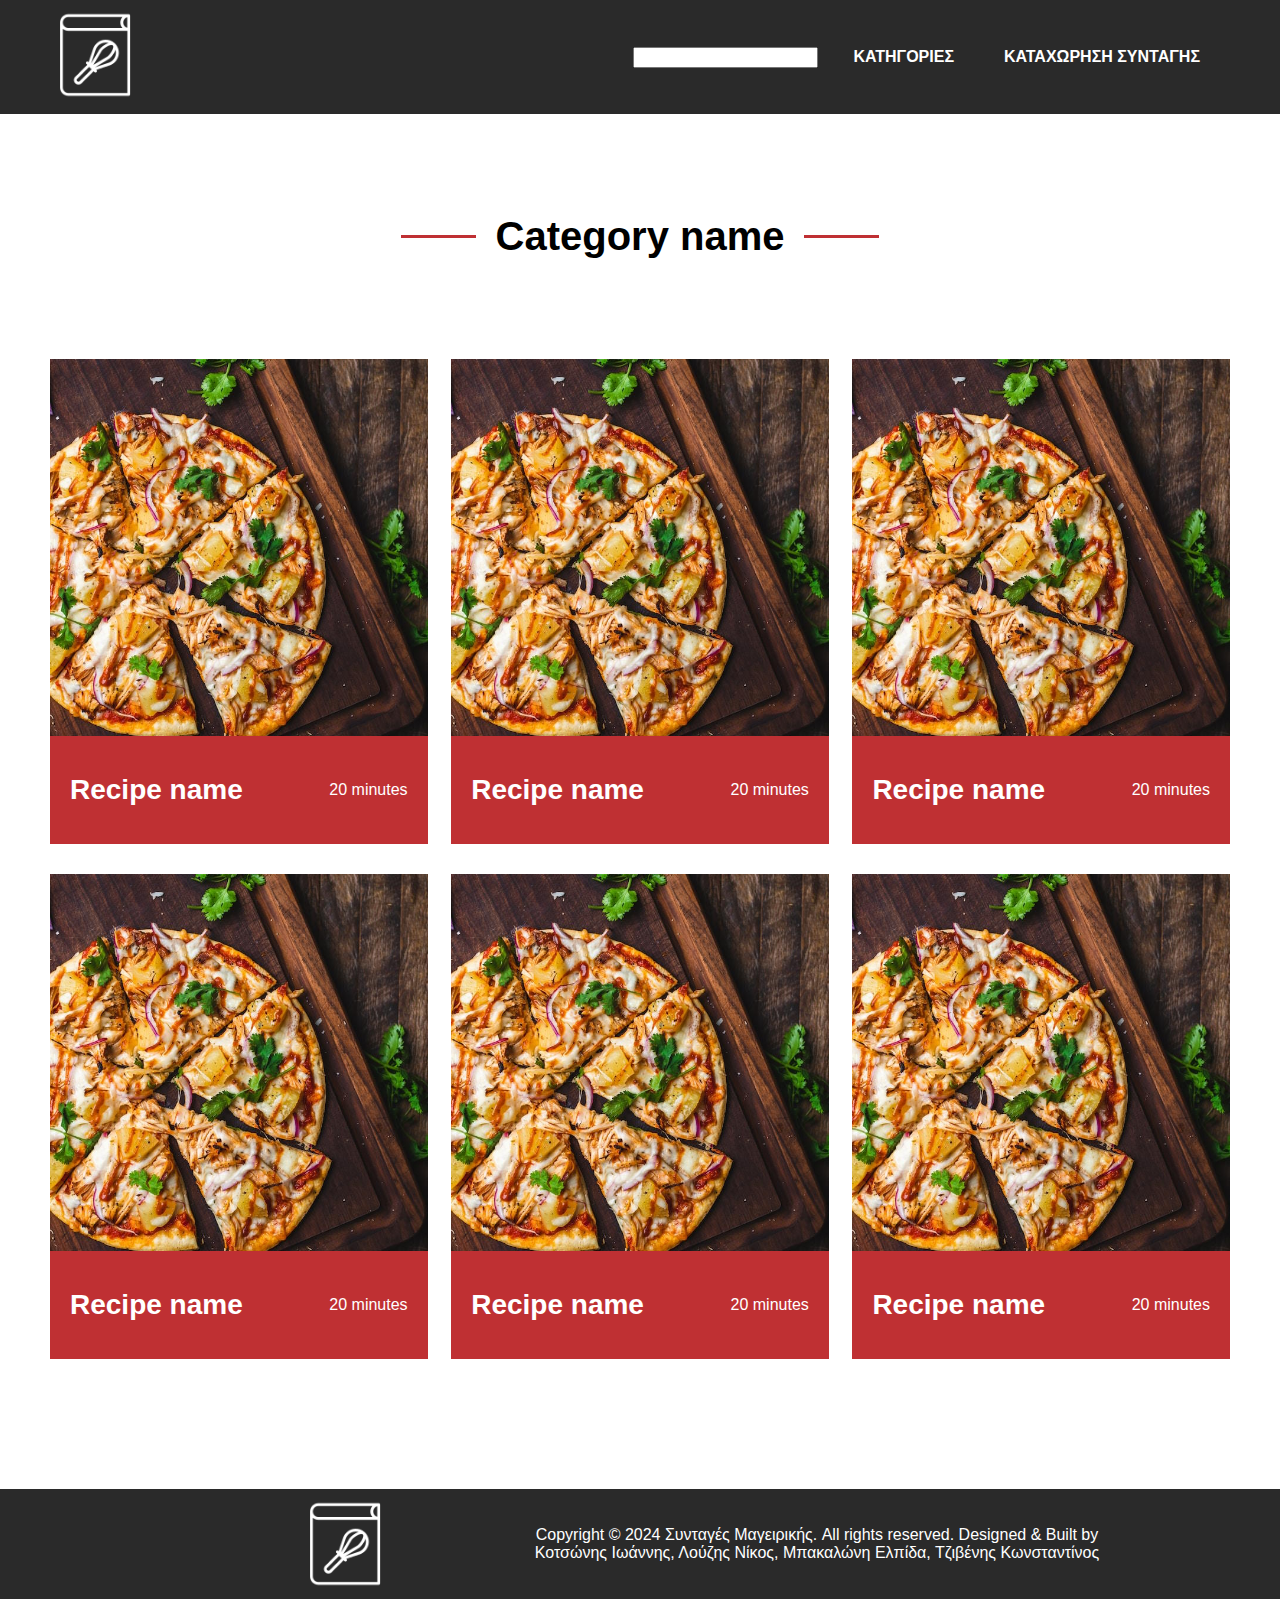
==== category-recipe.html @ 2306a954 "init commit" ====
<!DOCTYPE html>
<html lang="en">
<head>
    <meta charset="UTF-8">
    <meta name="viewport" content="width=device-width, initial-scale=1.0">
    <title>Document</title>
    <link rel="stylesheet" href="./assets/css/style.css">

    <script src="./assets/js/jquery/jquery.js"></script>
    <script src="./assets/js/app.js"></script>
</head>
<body>
    <div class="outer-container">
        <header id="header">
            <div class="header-inner flex">
                <div class="logo">
                    <a href="./homepage.html"><img src="./images/logo.png" alt="Logo icon"></a>
                </div>
                <div id="menu-toggle">
                    <span class="fa-solid fa-bars"></span>
                </div>
                <nav role="navigation">
                    <ul id="navigation-menu" class="flex">
                        <li>
                            <form class="search flex" action="">
                                <label for="search-form">Search Form</label>
                                <input type="search" id="search-form" name="search-form">
                                <button type="submit"><span class="fa-solid fa-magnifying-glass search-icon"></span></button>
                            </form>
                        </li>    
                        <li><a class="nav_bar_link_item" href="./category.html">ΚΑΤΗΓΟΡΙΕΣ</a></li>
                        <li><a class="nav_bar_link_item" href="./recipe-registration.html">ΚΑΤΑΧΩΡΗΣΗ ΣΥΝΤΑΓΗΣ</a></li>
                        <!--<li><a class="nav_bar_link_item" href="./login.html">LOGIN</a></li>
                        <li><a class="nav_bar_link_item" href="./register.html">REGISTER</a></li>-->
                    </ul>
                </nav>
            </div>    
        </header>
        <div class="category-recipe-wrapper" id="category_recipe_wrapper"></div>    
            <h1 class="title">Category name</h1>
            <div class="category-page flex">
                <a class="recipe-box" href="syntagi.html" title="Recipe name">
                    <img src="./images/pizza.jpg" alt="Image recipe"/>
                    <div class="recipe-info flex">
                        <h2>Recipe name</h2>
                        <div class="prep-time">20 minutes</div>
                    </div>        
                </a>
                <a class="recipe-box" href="syntagi.html" title="Recipe name">
                    <img src="./images/pizza.jpg" alt="Image recipe"/>
                    <div class="recipe-info flex">
                        <h2>Recipe name</h2>
                        <div class="prep-time">20 minutes</div>
                    </div>        
                </a>
                <a class="recipe-box" href="syntagi.html" title="Recipe name">
                    <img src="./images/pizza.jpg" alt="Image recipe"/>
                    <div class="recipe-info flex">
                        <h2>Recipe name</h2>
                        <div class="prep-time">20 minutes</div>
                    </div>        
                </a>
                <a class="recipe-box" href="syntagi.html" title="Recipe name">
                    <img src="./images/pizza.jpg" alt="Image recipe"/>
                    <div class="recipe-info flex">
                        <h2>Recipe name</h2>
                        <div class="prep-time">20 minutes</div>
                    </div>        
                </a>
                <a class="recipe-box" href="syntagi.html" title="Recipe name">
                    <img src="./images/pizza.jpg" alt="Image recipe"/>
                    <div class="recipe-info flex">
                        <h2>Recipe name</h2>
                        <div class="prep-time">20 minutes</div>
                    </div>        
                </a>
                <a class="recipe-box" href="syntagi.html" title="Recipe name">
                    <img src="./images/pizza.jpg" alt="Image recipe"/>
                    <div class="recipe-info flex">
                        <h2>Recipe name</h2>
                        <div class="prep-time">20 minutes</div>
                    </div>        
                </a>
            </div>
        </div>
        <footer class="flex">
            <div class="logo flex">
                <img src="./images/logo.png" alt="Logo icon">
            </div>
            <div class="copyright"><span>Copyright © 2024 Συνταγές Μαγειρικής. All rights reserved. Designed &amp; Built by Κοτσώνης Ιωάννης, Λούζης Νίκος, Μπακαλώνη Ελπίδα, Τζιβένης Κωνσταντίνος</span>
            </div>
        </footer>
    </div>
    <div class="loading-screen"></div>

</body>
</html>
---- assets/css/style.css ----
:root {
    --primary-color: #2a2a2a;
    --gray-color:#f3f3f3;
    --secondary-color: #bf3033;
    font-family: 'Roboto', sans-serif;
}

body {
    margin: 0;
    overflow-x: hidden;
}

/*General rules*/

.outer-container {
    margin: 0 auto;
    max-width: 100%;
    position: relative;
    width: 1920px;
}

.container {
    margin: 0 auto;
    max-width: 100%;
    width: 1920px;
}

h1 {
    font-size: 40px;
    font-weight: 700;
    text-align: center;
}

h2 {
    font-size: 28px;
}

.flex {
    display: flex;
}

header,
footer {
    background-color: var(--primary-color);
    color:#ffffff;
    padding: 10px 50px;
}

header {
    position: sticky;
    top: 0;
    z-index: 9999;
}

.header-inner {
    align-items: center;
    justify-content: space-between;
    
}

.logo img {
    width: 90px;
}

nav {
    align-items: center;
}

nav ul {
    list-style-type: none;
}

nav ul.flex {
    align-items: center;
    justify-content: flex-end;
}

nav ul li {
    padding: 5px 15px;
}

nav ul li a {
    border-bottom: 1px solid transparent;
    color: #ffffff;
    font-size: 16px;
    margin-right: 10px;
    font-weight: 700;
    padding: 0 5px 2px;
    text-transform: uppercase;
    text-decoration: none;    
    transition: 100ms ease-in-out;
}

nav ul li a:hover {
    border-color: #ffffff;
}

.fa-bars {
    font-size: 30px;
}

/* Search form */
form label {
    display: none;
}

.search {
    align-items: center;
    border-radius: 10px;
    position: relative;
}

.search button {
    background-color: transparent;
    border: none;
    position: absolute;
    right: 0;
}


/* Login & Register */
.img-form {
    width: 50%;
}

.image-form {
    height: 100vh;
    width: 100%;
} 

.background-form {
    align-items: center;
    background-color: var(--primary-color);
    flex-direction: column;
    height: 100vh;  
    justify-content: center;
    width: 50%;
}

.background-form h1 {
    color: #ffffff;
    letter-spacing: 5px;
    margin-bottom: 50px;
}

.controler {  
    margin-bottom: 20px;
    max-width: 100%;
    width: 100%;
}

.container input {
    border-radius: 10px;
    font-size: 20px;
    outline: none;
    padding: 10px 15px; 
    width: 300px; 
}

.btn {
    background-color: var(--secondary-color);
    border-radius: 10px;
    color: white;
    display: inline-block;
    font-size: 20px;
    letter-spacing: 1px;
    padding: 10px 0;
    text-align: center;
    width: 100%;  
}

/* Homepage */
.title {
    margin: 50px auto;
}

.title::before,
.title::after {
    background-color: var(--secondary-color);
    content: '';
    display: inline-block;
    height: 3px;
    width: 75px;
}

.title::before {
    transform: translateX(-20px) translateY(-12px);
}

.title::after {
    transform: translateX(20px) translateY(-12px);
}

#category_wrapper {
    padding-top: 100px;
}

.circle-wrapper.flex {
    flex-wrap: wrap;
    margin: 0 auto 50px;
    max-width: 100%;
    padding: 50px;
    text-align: center;
    width: 1500px;
}

.circle-wrapper.flex .circle {
    margin-bottom: 30px;
    margin-right: 2%;
    width: 23.5%;
}

.circle-wrapper.flex .circle:nth-child(4n) {
    margin-right: 0;
}

.circle-wrapper.flex .home-category {
    border-radius: 50%;
    margin: 0 auto;
    position: relative;
}
   
.circle {
    position: relative;
}

.home-category {
    height: 250px;
    width: 250px;
}

.home-category h3 {
    background-color: var(--primary-color);
    bottom: 22px;
    color: #ffffff;
    font-size: 18px;
    margin: 0;
    padding: 10px;
    position: absolute;
    right: 0;   
}

.home-category img {
    left: 50%;
    position: absolute;
    top: 50%;
    transform: translateX(-50%) translateY(-50%);
    z-index: -1;
}

.home-category:hover {
    background: var(--secondary-color) !important;
}

.home-category:hover img {
    z-index: 1;
}

.bg-parallel {
    align-items: center;
    background-attachment: fixed;
    background-blend-mode: darken;
    background-color: rgba(59, 59, 58, .5);
    background-position: center;
    background-repeat: no-repeat;
    background-size: cover;
    height: 600px;
    justify-content: center;
    width: 100%;
}

.try-it {
    background-color: var(--primary-color);
    border: none;
    border-radius: 10px;
    color: #ffffff;
    height: 70px;
    font-size: 26px;
    font-weight: 700;
    width: 500px;
    max-width: 100%;  
    transition: all 0.5s 0.1s;
}

.try-it:hover {
    transform: scale(1.1);
}

.before-footer {
    align-items: center;
    margin: 0 auto;
    max-width: 100%;
    padding: 50px 50px 50px 0;
    width: 100%;
}

.before-footer-left img {
    max-width: 100%;
}

.before-footer-right {
    align-items: center;
    background-color: var(--secondary-color);
    color: #ffffff;
    flex-direction: column;
    justify-content: center;
    margin-bottom: -50px;
    margin-top: -50px;
    max-width: 100%;
    padding: 70px 100px;
    text-align: center;
    width: calc(100% - 700px);
}

.before-footer-right h2 {
    font-size: 40px;
}

/* Slider Homepage */
#photo_slider_homepage {
    position: relative;
}

#photo_slider_homepage > .slick-arrow {
    background: var(--secondary-color);
    color: #ffffff;
    padding: 20px;
    position: absolute;
    top: 50%;
    transform: translateY(-50%);  
}

#photo_slider_homepage > .slick-arrow {
    background: var(--secondary-color);
    color: #ffffff;
    padding: 20px;
    position: absolute;
    top: 50%;
    transform: translateY(-50%);    
}

#photo_slider_homepage > .slick-arrow:hover {
    background-color: var(--primary-color);
}

.slick-slide img {
    width: 100%;
    height: 600px;
  object-fit: cover;
  transition: all .3s;
}

.slick-slide p, .slick-slide h3 {
    margin: 0;
    padding: 0;
}

.photo-wrapper {
    margin: 0 15px;
    position: relative;
    text-decoration: none;
}

.photo-description {
    align-items: center;
    background: var(--secondary-color);
    display: flex;
    justify-content: space-between;
    margin-top: 5px;
    padding: 10px 20px;   
    border-radius: 5px;
}

.photo-description h3, .photo-description p {
    color: #ffffff;
}

.photo-description h3 {
    font-size: 30px;
}

.photoslider_homepage__wrapper {
    padding: 0 50px;
}

#photo_slider_homepage > .slick-arrow {
    background: var(--secondary-color);
    color: #ffffff;
    cursor: pointer;
    font-size: 30px;
    padding: 10px 23px;
    position: absolute;
    top: 50%;
    transform: translateY(-50%);
    transition: 100ms ease-in-out;
    z-index: 10;
    border-radius: 5px;
}

#photo_slider_homepage > .slick-arrow.slick-prev {
    left: -15px;
}

#photo_slider_homepage > .slick-arrow.slick-next {
    right: -15px;
}

#photo_slider_homepage > .slick-list .slick-track {
    padding: 15px 0;
}

.photo-wrapper.slick-slide.slick-current/*.slick-active.*/.slick-center {
    transform: scale(1.05);
    transition: 100ms ease-in-out;
}

.photo-wrapper.slick-slide:hover {
    transform: scale(1.05);
    transition: 100ms ease-in-out;
}

/* Category recipe */
#category_recipe_wrapper {
    padding-top: 50px;
}

.category-page {
    flex-wrap: wrap;
    margin: 0 auto 50px;
    max-width: 100%;
    padding: 50px;
    text-align: center;
    width: 1500px;
}

.recipe-box {
    color: #ffffff;
    margin-bottom: 30px;
    margin-right: 2%;
    overflow: hidden;
    text-decoration: none;
    width: 32%;
}

.recipe-box:hover img {
    transform: scale(1.3);
    transition: .3s ease-in-out;
}

.recipe-box:nth-child(3n) {
    margin-right: 0;
}

.recipe-box img {
    max-width: 100%;
    width: 100%;
    transition: .3s ease-in-out;
}

.recipe-info {
    align-items: center;
    background-color: var(--secondary-color);
    justify-content: space-between;
    margin-top: -5px;
    padding: 15px 20px;
    position: relative;
    z-index: 1;
}

/* Recipe */
.container.flex.recipe {
    max-width: 100%;
    width: 100%;
    /*padding: 0 50px;
    width: 1380px;*/
}

.left-side {
    max-width: 100%;
    position: relative;
    /*width: 50%;*/
    width: 960px;
}

.left-side img {
    max-width: 100%;
}

.right-side {
    max-width: 100%;
    padding: 50px;
    position: relative;
    /*width: 50%;*/
    width: calc(100% - 960px);
}

.red-box {
    background-color: var(--secondary-color);
    height: 50px;
    position: absolute;
    left: -50px;
    top: 0;
    width: 100%;
}

.dark-box {
    background-color: var(--primary-color);
    height: 100vh;
    position: absolute;
    left: 0;
    bottom: -100px;
    width: 50px;
}

.name {
    border-top: 1px solid var(--secondary-color);
    justify-content: flex-end;
}

.name p {
    margin: 5px 0;
    padding: 0 15px;
}

.ingredients {
    margin: 0 0 50px;
}

.ingredients ul li {
    font-size: 18px;
}

.features {
    align-items: center;
    justify-content: center;
    margin: 50px auto;
    max-width: 100%;
    text-align: center;
    width: 400px;
}

.features > div {
    margin-right: 2%;
    width: 32%;
}

.features > div:last-child {
    margin-right: 0;
} 

.features .fa-clock,
.features .fa-kitchen-set,
.features .fa-bowl-food {
    color: var(--secondary-color);
    font-size: 30px;
}

.start-process {
    justify-content: center;
    margin: 0 auto;
    padding: 50px;
    width: 1000px;   
}

.start-process h2 {
    margin: 0 0 50px;
}
.start-process__inner{
    width: 100%;
}

.process-bar p {
    margin: 5px 0 30px;
}

/* Process bar */
.process-bar label {
    font-size: 20px;
    font-weight: 700;
    margin-top: -1px;
}

input[type="checkbox"] { 
    accent-color: var(--secondary-color);
    height: 20px; 
    width: 20px; 
}	


input[type="checkbox" i] {
    margin: 0 10px 0 0;
}
  
.ready { 
    font-size: 1.5em; 
}

.ui-widget-header { 
    background: lightgreen !important; 
}

.progressbar-container {
    margin: 50px auto 0;
    position: relative;
    width: 100%; 
}
  
.progressbar-bar { 
    border: 1px solid var(--primary-color);
    border-radius: 7px;
    height: 25px;
    margin: 10px 0;
}
  
.progressbar-label {
    left: 45%;
    position: absolute;
    top: 50%;
    transform: translateY(-50%);
    z-index: 2;
}

/* Footer */
footer {
    align-items: center;
    justify-content: center;
}

footer .logo {
    justify-content: center;
    width: 30%;
}

footer .copyright {
    width: 50%;
}

.copyright {
    text-align: center;
}

/* Spinner Loading */
/* Absolute Center Spinner */
.loading-screen {
    position: fixed;
    z-index: 999;
    height: 2em;
    width: 2em;
    overflow: visible;
    margin: auto;
    top: 0;
    left: 0;
    bottom: 0;
    right: 0;
    transition: 200ms ease-in-out;
}

/* Transparent Overlay */
.loading-screen:before {
    content: '';
    display: block;
    position: fixed;
    top: 0;
    left: 0;
    width: 100%;
    height: 100%;
    background: rgba(191, 48, 51, 0.9);
}


.loading-screen:not(:required):after {
    content: '';
    display: block;
    width: 100px;
    height: 100px;
    margin-top: -0.5em;
    animation: beat .25s infinite alternate;
    border-radius: 0.5em;
    background: url("../../images/icon.svg") no-repeat center center;
}

/* Animation */
@keyframes beat{
    to { transform: scale(1.2); }
}

/* recipe-registration */
.sintages-container{
    background-color: var(--gray-color);
}

.sintages-wrapper{
    display: flex;
    justify-content: center;
    align-items: center;
    width: 100%;
    margin: auto;
    margin-bottom: 200px;
}

.controller {
    margin-bottom: 20px;
}

.controller input{
    width: 300px;
    padding: 10px 15px;
}

.controller select{
    padding: 5px 10px;
    width: 334px;
}

.controller.ingredients {
    display: flex;
}

.ingredients-button{
    padding: 5px 10px;
    background-color: var(--secondary-color);
    color: #ffffff;
    letter-spacing: 2px;
    font-size: 20px;
    margin-left: 5px;
    position: relative;
    border: none;
    height: 40px;
    cursor: pointer;
}

.ingredients-button:hover {
    background: rgba(191,48,51, 0.8);
}

.display-ingredients{
    display: flex;
    flex-wrap: wrap;
    margin-top: 20px;
    padding: 10px 15px;
    width: 300px;
}


.ingredients-wrapper{
    margin-right: 10px;
    padding: 10px 10px;
}

.display-ingredients .fa-square-minus {
    color: var(--secondary-color);
    margin-left: 5px;
}

.instruction-steps .fa-trash {
    color: var(--secondary-color);
    margin-left: 5px;
}

.ingredients-btn {
    padding: 5px 10px;
    background-color: var(--secondary-color);
    margin-top: 10px;
    border-radius: 5px;
    color: #ffffff;
    letter-spacing: 2px;
    font-size: 20px;
    border: none;
    width: 50%;
    height: 50px;
    /* transform: translateX(50%); */
    cursor: pointer;
}
.ingredients-btn:hover{
    transform: translateY(-5%);
    transition: all .2s;
    box-shadow: -0px 5px 15px #796e6e98 ;
    background-color: var(--primary-color);
    color:var(--secondary-color);
    font: bold;
}

.steps-button{
    padding: 5px 10px;
    background-color: var(--secondary-color);
    color: #ffffff;
    letter-spacing: 2px;
    font-size: 20px;
    margin-left: -1px;
    position: absolute;
    top: 2px;
    right: 1px;
    border: none;
    height: 36px;
}

/* prosexe */
.input_div {
    display: flex;
    justify-content: center;
    align-items: center;
    text-align: center;
}

.input_div .input {
    padding: 0.5rem 1rem;
    height: 50px;
    outline: none;
    border: none;
    background-color: white;
    width: 450px;
    font-size: 1.15rem;
    margin: 0.25rem;
    border-radius: 25px;
}

.addButton {
    padding: 5px 10px;
    background-color: var(--secondary-color);
    color: #ffffff;
    letter-spacing: 2px;
    font-size: 20px;
    position: relative;
    border: none;
    height: 40px;
    margin-left: 5px;
    cursor: pointer;
}

.addButton:hover{
    background:rgba(191,48,51, 0.8);
}

.container-steps{
    display: flex;
    flex-direction: column;
    justify-content: center;
    align-items: center;
    text-align: center;
    margin-top: 2rem;
}

.container-steps ol {
    width: 100%;
}

.container-steps li {
    text-align: left;
    padding: 10px 0;
    border-bottom: 1px solid var(--secondary-color);
}

.item{
    padding: 0.5rem;
    margin-bottom: 1.5rem;
    border-bottom: 4px solid black;
}

.item_input{
    background:none;
    outline:none;
    color: black;
    border: none;
    width: 350px;
    font-size: 1.4rem;
}

.editButton,
.removeButton{
    font-size: 1.4rem;
    margin: 0 0.75rem;
    background: none;
    outline: none;
    color: white;
    border: none;
    cursor: pointer;
}

.is-empty{
    border-color: #bf3033;
}

.editButton:hover,
.removeButton:hover{
    color: cornflowerblue;
    font-size: 1.5rem;
}

.container-steps .strike{
    text-decoration: line-through;
}

label.error {
    display: block;
    color: var(--secondary-color);
    margin-top: 5px;
}

/*Large devices (desktops, less than 1600px)*/
@media (max-width: 1600px) {
    /* Homepage */
    .circle-wrapper.flex {
        width: unset;
    }

    .circle-wrapper.flex .circle {
        margin-right: 2%;
        width: 32%;
    }

    .circle-wrapper.flex .circle:nth-child(3n) {
        margin-right: 0;
    }

    .circle-wrapper.flex .circle:nth-child(4n) {
        margin-right: 2%;
    }

    /* Category recipe */
    .category-page {
        width: unset;
    }

    /* Recipe */
    .left-side {
        width: 800px;
    }
    
    .right-side {
        width: calc(100% - 800px);
    }

    .features {
        margin: 40px auto 20px;
    }
}

/*Large devices (desktops, less than 1400px)*/
@media (max-width: 1400px) {
    /* Recipe */
    .left-side {
        width: 700px;
    }
    
    .right-side {
        width: calc(100% - 700px);
    }

    .features {
        margin: 40px auto 20px;
    }
}

/*Large devices (desktops, less than 1200px)*/
@media (max-width: 1199.98px) {
    .slick-slide img {
        height: 400px;
    }
    /* General rules*/
    .before-footer-right h2 {
        font-size: 36px;
    }

    /* Homepage */
    .photo-description h3 {
        font-size: 22px;
    }

    #photo_slider_homepage > .slick-arrow.slick-prev {
        left: -30px;
    }

    #photo_slider_homepage > .slick-arrow.slick-next {
        right: -30px;
    }

    #photo_slider_homepage > .slick-arrow {
        padding: 8px 18px;
    }

    #category_wrapper {
        padding-top: 50px;
    }

    .bg-parallel {
        height: 400px;
    }

    .try-it {
        height: 60px;
        font-size: 24px;
        width: 450px;
    }

    .before-footer-right {
        padding: 60px 80px;
        width: calc(100% - 450px);
    }

    .before-footer-right h2 {
        font-size: 36px;
        margin: 20px auto 15px;
    }

    .before-footer-right img {
        max-width: 80px;
    }

    /* Category Recipe */
    #category_recipe_wrapper {
        padding-top: 30px;
    }

    .category-page {
        padding: 30px 50px 50px;
    }

    .recipe-box {
        margin-right: 4%;
        width: 48%;
    }

    .recipe-box:nth-child(3n) {
        margin-right: 4%;
    }

    .recipe-box:nth-child(2n) {
        margin-right: 0;
    }

    /* Recipe */
    h1.recipe-title {
        font-size: 36px;
    }

    .left-side {
        width: 650px;
    }
    
    .right-side {
        width: calc(100% - 650px);
    }

    .features {
        margin: 20px auto 0;
    }

    .features p {
        font-size: 15px;
    }

    .features .fa-clock,
    .features .fa-kitchen-set,
    .features .fa-bowl-food {
        font-size: 20px;
    }

    .start-process {
        margin: -70px auto 0;
        padding: 50px 100px;
    }

    .start-process {
        width: 90%;
    }

    .start-process__inner {
        width: 90%;
    }

    /* Footer */
    footer {
        flex-direction: column;
        padding: 20px 50px 10px;
    }
    
    footer .logo {
        margin-bottom: 20px;
        width: 100%;
    }

    footer .copyright {
        width: 100%;
    }
}

/*Medium devices (tablets, less than 992px)*/
@media (max-width: 991.98px) {
    .slick-slide img {
        height: 350px;
    }
    /* General rules */
    h1 {
        font-size: 36px;
    } 

    h2 {
        font-size: 26px;
    }

    /* Header */
    nav ul{
        padding-left: 0;
    }

    /* Homepage */
    .photo-description h3 {
        font-size: 18px;
    }

    .photo-wrapper.slick-slide.slick-current.slick-center {
      transform: unset;
    }

    .circle-wrapper.flex .circle {
        margin-right: 4%;
        width: 48%;
    }

    .circle-wrapper.flex .circle:nth-child(3n) {
        margin-right: 4%;
    }

    .circle-wrapper.flex .circle:nth-child(4n) {
        margin-right: 4%;
    }

    .circle-wrapper.flex .circle:nth-child(2n) {
        margin-right: 0;
    }

    /* Category recipe */
    .recipe-info h2 {
        margin: 10px;
    }

    .recipe-box {
        margin-right: 2%;
        width: 49%;
    }

    .recipe-box:nth-child(3n) {
        margin-right: 2%;
    }

    .recipe-box:nth-child(2n) {
        margin-right: 0;
    }

    /* Recipe */
    .container.flex.recipe {
        flex-direction: column;
    }

    .right-side {
        width: 90%;
    }

    .start-process {
        margin: 0 auto;
        padding: 0 50px 50px;
    }
 
    /* Footer */
    .before-footer {
        flex-direction: column;
        padding: 0;
    }

    .before-footer-right {
        margin: -4px auto 0;
        padding: 50px 0;
        width: 100%;
    }

    .before-footer-right p {
        max-width: 100%;
        padding: 0 30px;
        width: 600px;
    }

    .copyright {
        font-size: 13px;
    }
}

/*Small devices (landscape phones, less than 768px)*/
@media (max-width: 767.98px) {
    .slick-slide img {
        height: 250px;
    }
    /* General rules */
    h1 {
        font-size: 34px;
    }

    h2 {
        font-size: 24px;
    }

    header,
    footer {
        padding: 10px 30px;
    }

    .logo img {
        max-width: 70px;
    }

    /* Header */
    #menu-toggle {
        position: absolute;
        right: 30px;
    }

    .search {
        justify-content: center;
        margin: 0 auto;
        width: 220px;
    }

    form label {
        width: 0;
    }

    .search button {
        right: 32px;
    }

    #navigation-menu {
        display: none;
        padding: 20px 15px;
    }

    nav.open {
        background-color: var(--primary-color);
        left: 0;
        position: absolute;
        transition: all 0.5s 0.1s;
        transform: translateY(124px);
        width: 100vw;
        z-index: 9998;
    }

    nav.open #navigation-menu {
        display: flex;
        flex-direction: column;
        margin: 0 auto;
        width: 90%;
    }

    #navigation-menu li {
        border-bottom: 0.5px solid #ffffff;
        padding: 10px;
        text-align: center;
    }

    #navigation-menu li:last-child {
        border: none;
    }

    nav ul.flex {
        align-items: unset;
    }

    /* Homepage */
    .title {
        margin: 20px auto;
    }

    #category_wrapper {
        padding-top: 40px;
    }

    .circle-wrapper.flex {
        padding: 40px 50px 40px;
    }

    /* Category recipe */
    .category-page {
        padding: 30px 30px 50px;
    }

    /* Recipe */
    .dark-box {
        width: 30px;
    }

    .red-box {
        height: 30px;
    }

    h1.recipe-title {
        font-size: 32px;
    }

    .right-side {
        padding: 50px 30px;
    }

    .start-process {
        padding: 0 30px 50px;
    }
}

/*Small devices (landscape phones, less than 690px)*/
@media (max-width: 690px) {
    .slick-slide img {
        height: 250px;
    }
    
    /* Homepage */
    .before-footer-right p {
        width: 500px;
    }

    .circle-wrapper.flex {
        justify-content: center;
    }

    .circle-wrapper.flex .circle {
        margin-right: 0%;
        width: 90%;
    }

    .circle-wrapper.flex .circle:nth-child(3n) {
        margin-right: 0%;
    }

    .circle-wrapper.flex .circle:nth-child(4n) {
        margin-right: 0%;
    }

    .circle-wrapper.flex .circle:nth-child(2n) {
        margin-right: 0;
    }

}

/*Extra small devices (portrait phones, less than 576px)*/
@media (max-width: 575.98px) {
    /* General rules */
    h1 {
        font-size: 32px;
    }

    h2 {
        font-size: 20px;
    }

    header,
    footer {
        padding: 10px 15px;
    }

    /* Homepage */
    .title {
        margin: 50px auto 30px;
    }

    #photo_slider_homepage > .slick-list .slick-track {
        padding: 15px 0 0;
    }

    #category_wrapper {
        padding-top: 0;
    }

    .circle-wrapper.flex {
        padding: 30px 50px 30px;
        margin: 0 auto 30px;
    }

    .bg-parallel {
        height: 320px;
    }

    .try-it {
        height: 50px;
        font-size: 22px;
        width: 400px;
    }

    .before-footer-right p {
        width: 400px;
    }

    /* Category recipe */
    #category_recipe_wrapper {
        padding-top: 0;
    }

    .category-page {
        padding: 30px 15px 50px;
        margin: 0 auto;
    }

     /* Recipe */
     .start-process {
        padding: 0 15px 50px;
    }
}

@media (max-width: 480px) {
    /* Homepage */
    .bg-parallel {
        height: 300px;
    }

    .try-it {
        height: 52px;
        font-size: 18px;
        width: 300px;
    }

    .before-footer-right p {
        width: 350px;
    }

}
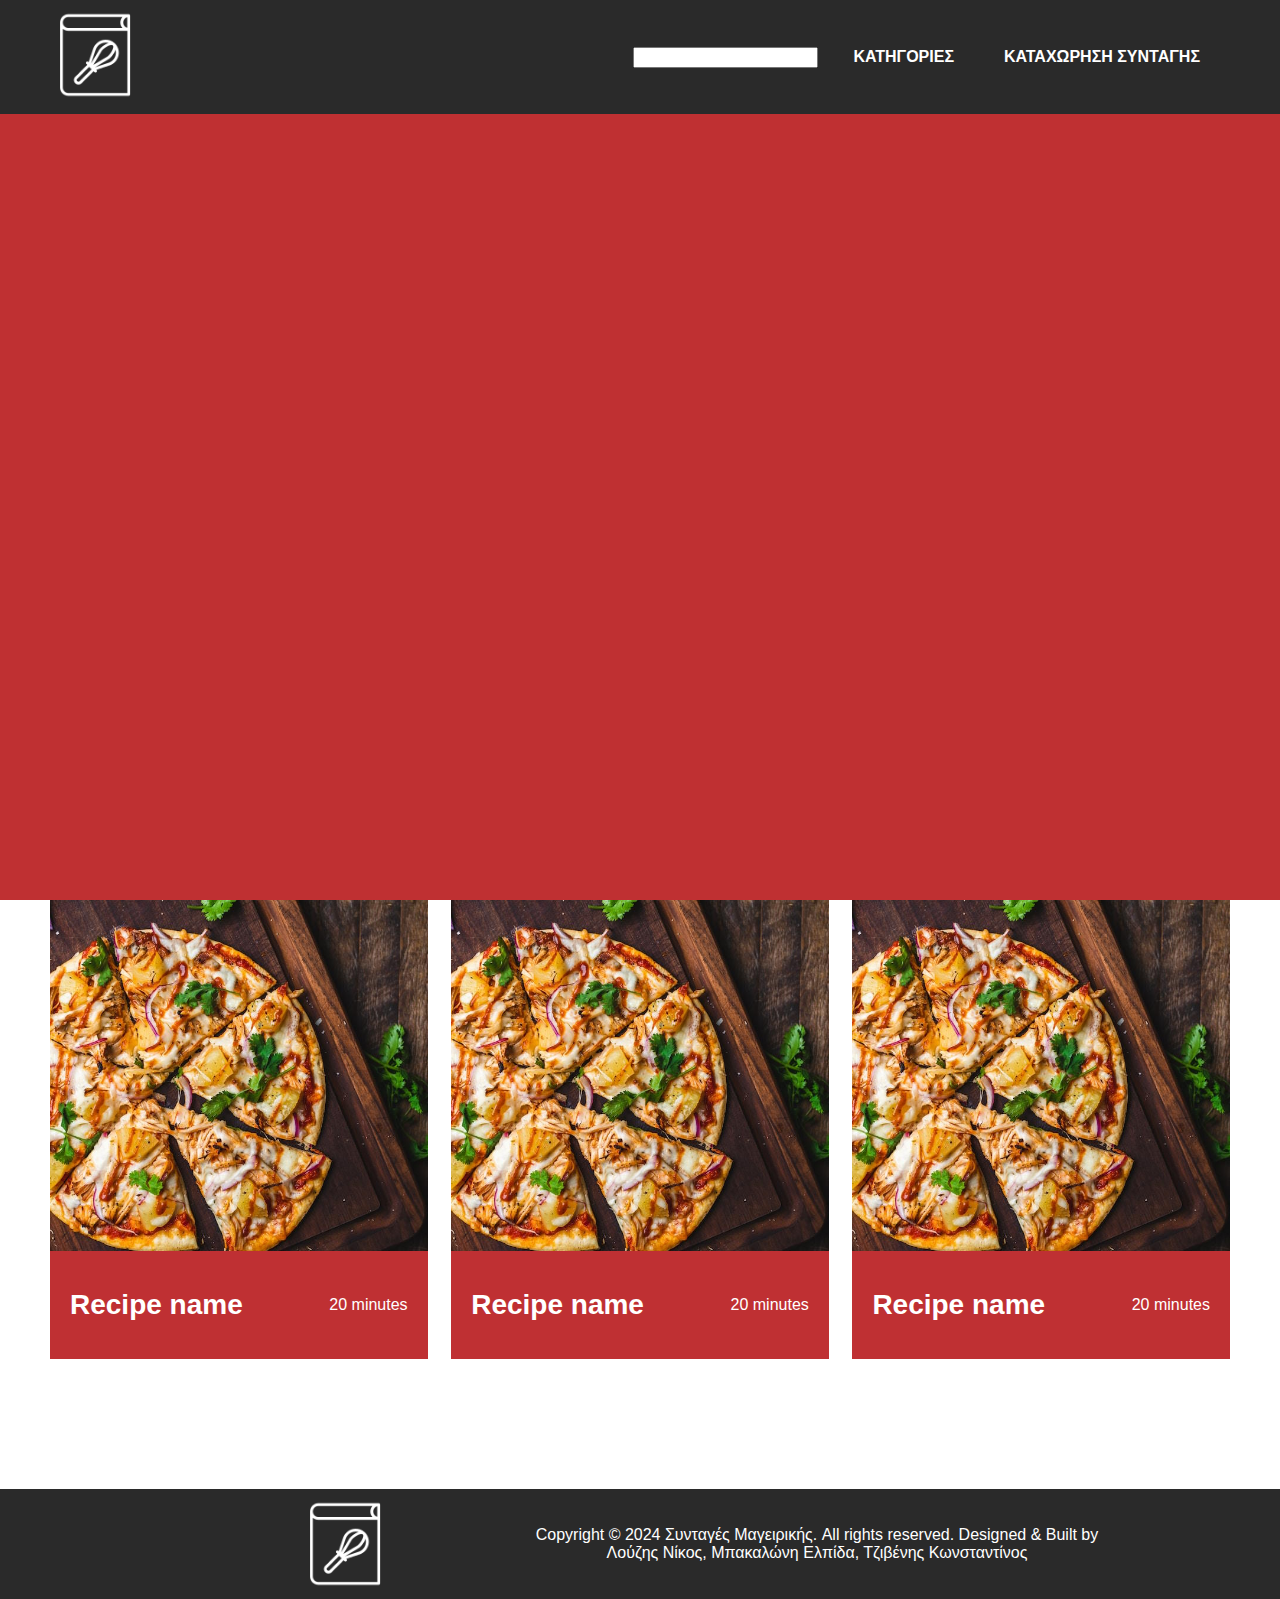
==== commit 053b8264: "footer changed" ====
--- a/category-recipe.html
+++ b/category-recipe.html
@@ -14,7 +14,7 @@
         <header id="header">
             <div class="header-inner flex">
                 <div class="logo">
-                    <a href="./homepage.html"><img src="./images/logo.png" alt="Logo icon"></a>
+                    <a href="/RecipeFront/"><img src="./images/logo.png" alt="Logo icon"></a>
                 </div>
                 <div id="menu-toggle">
                     <span class="fa-solid fa-bars"></span>
@@ -87,7 +87,7 @@
             <div class="logo flex">
                 <img src="./images/logo.png" alt="Logo icon">
             </div>
-            <div class="copyright"><span>Copyright © 2024 Συνταγές Μαγειρικής. All rights reserved. Designed &amp; Built by Κοτσώνης Ιωάννης, Λούζης Νίκος, Μπακαλώνη Ελπίδα, Τζιβένης Κωνσταντίνος</span>
+            <div class="copyright"><span>Copyright © 2024 Συνταγές Μαγειρικής. All rights reserved. Designed &amp; Built by Λούζης Νίκος, Μπακαλώνη Ελπίδα, Τζιβένης Κωνσταντίνος</span>
             </div>
         </footer>
     </div>
--- a/assets/css/style.css
+++ b/assets/css/style.css
@@ -347,7 +347,7 @@
     width: 100%;
     height: 600px;
   object-fit: cover;
-  transition: all .3s;
+  /* transition: all .3s; */
 }
 
 .slick-slide p, .slick-slide h3 {
@@ -392,7 +392,7 @@
     position: absolute;
     top: 50%;
     transform: translateY(-50%);
-    transition: 100ms ease-in-out;
+    /* transition: 100ms ease-in-out; */
     z-index: 10;
     border-radius: 5px;
 }
@@ -484,6 +484,22 @@
 
 .left-side img {
     max-width: 100%;
+    /* position: absolute; */
+  width: 600px;
+  border-radius: 10px;
+  transform: translate(20%,5%);
+  display: block;
+  height: 500px;
+  object-fit: cover;
+  
+}
+
+
+@media(max-width:767px){
+    .left-side img{
+        height: 300px;
+        width: 300px;
+    }
 }
 
 .right-side {
@@ -664,7 +680,7 @@
     left: 0;
     width: 100%;
     height: 100%;
-    background: rgba(191, 48, 51, 0.9);
+    background: rgb(191, 48, 50);
 }
 
 
